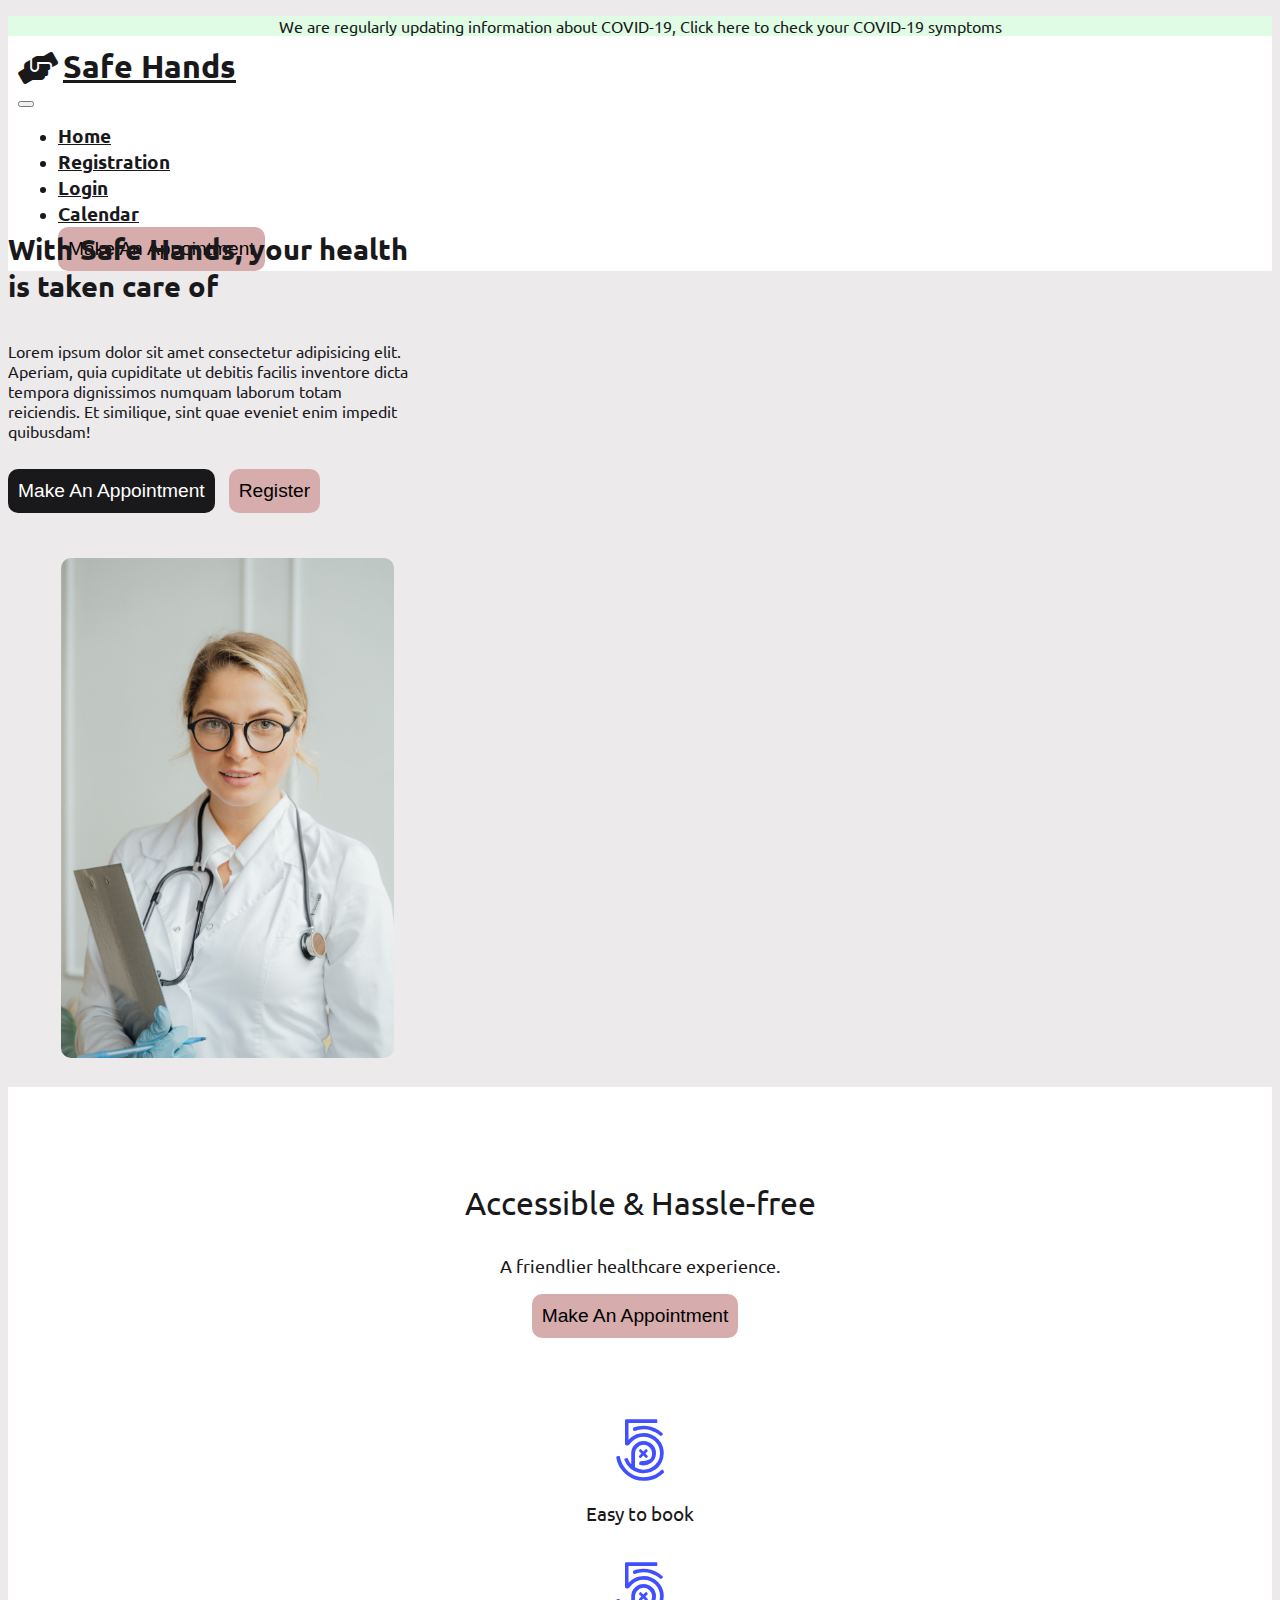
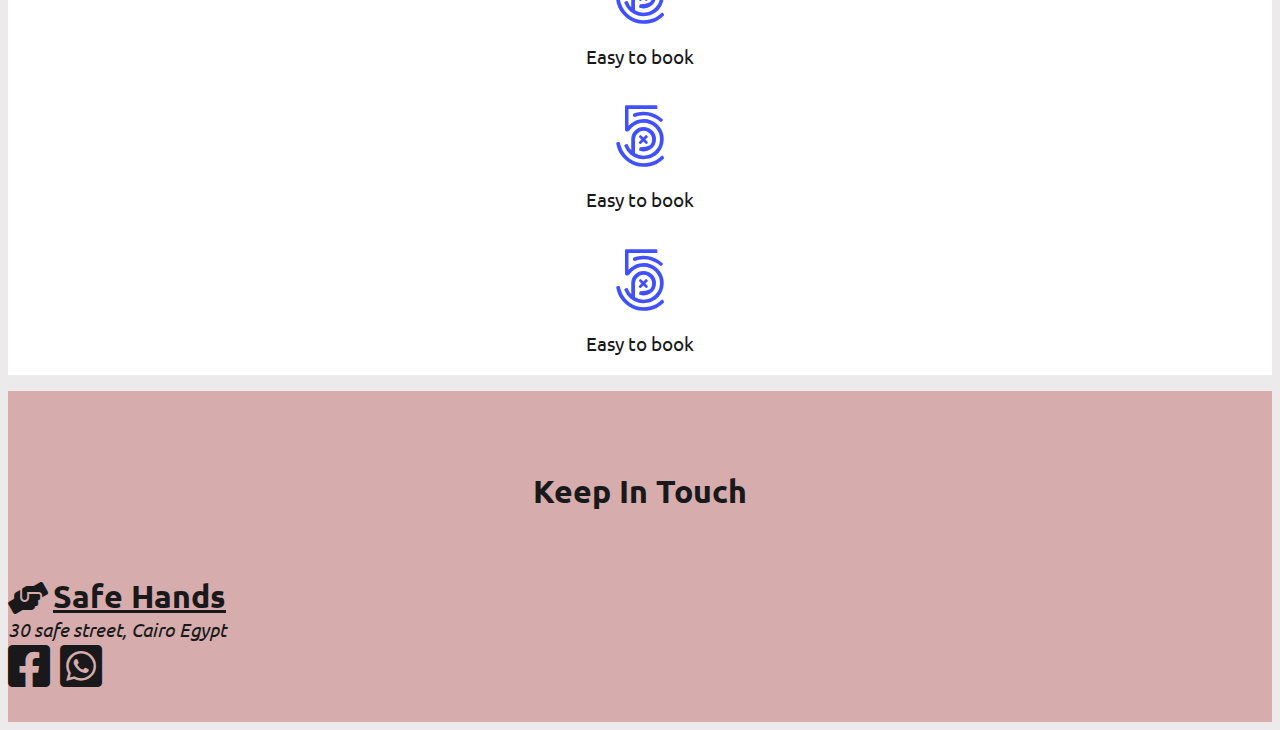
==== index.html @ e6dce335 "naming commit" ====
<!doctype html>
<html lang="en">
  <head>
    <meta charset="utf-8">
    <meta name="viewport" content="width=device-width, initial-scale=1">

    <!-- Bootstrap CSS -->
    <link href="https://cdn.jsdelivr.net/npm/bootstrap@5.1.1/dist/css/bootstrap.min.css" rel="stylesheet" integrity="sha384-F3w7mX95PdgyTmZZMECAngseQB83DfGTowi0iMjiWaeVhAn4FJkqJByhZMI3AhiU" crossorigin="anonymous">
    <!--Font Awesome-->
    <link rel="stylesheet" href="https://cdnjs.cloudflare.com/ajax/libs/font-awesome/5.15.4/css/all.min.css">
    <!--Google Fonts-->
    <link rel="preconnect" href="https://fonts.googleapis.com">
    <link rel="preconnect" href="https://fonts.gstatic.com" crossorigin>
    <link href="https://fonts.googleapis.com/css2?family=Ubuntu:ital,wght@0,300;0,400;0,500;0,700;1,300;1,400&display=swap" rel="stylesheet">
    <!--Custom CSS-->
    <link rel="stylesheet" href="css/custom.css">
    <title>Welcome to Safe Hands Clinc</title>

  </head>
  <body>
    <!--corona notice-->
    <div class="container-fluid corona-container" id="corona-notice">
        <p>We are regularly updating information about COVID-19, Click here to check your COVID-19 symptoms
        </p>
    </div>
    <!--Navigation-->
    <!-- <header>
        <div class="container-fluid navigation--container">
            <nav class="navbar navbar-expand-lg navbar-light">
                <div class="container">
                    <div class="brand-box">
                        <div class="brand-box-image">
                            <i class="fas fa-hands-helping"></i>
                        </div>
                        <a class="navbar-brand" href="#">Safe Hands</a>
                    </div>
                    <button class="navbar-toggler" type="button" data-bs-toggle="collapse" data-bs-target="#navbarSupportedContent" aria-controls="navbarSupportedContent" aria-expanded="false" aria-label="Toggle navigation">
                    <span class="navbar-toggler-icon"></span>
                    </button>
                    <div class="collapse navbar-collapse" id="navbarSupportedContent">
                        <ul class="navbar-nav me-auto mb-2 mb-lg-0 ms-auto">
                        <li class="nav-item">
                            <a class="nav-link active" aria-current="page" href="landing.html">Home</a>
                        </li>
                        <li class="nav-item">
                            <a class="nav-link" href="register.html">Registration</a>
                        </li>
                        <li class="nav-item">
                            <a class="nav-link" href="login.html">Login</a>
                        </li>
                        <li class="nav-item right-push">
                            <a class="nav-link" href="calendar.html">Calendar</a>
                        </li>
                        <button type="button" class="btn btn-secondary register-button">Make An Appointment</button>

                        </ul>
                    </div>
                </div>
            </nav>
        </div> 
    </header> -->
    <header>
        <div class="container-fluid navigation--container">
            <nav class="navbar navbar-expand-lg navbar-light">
                <div class="container">
                    <div class="brand-box">
                        <div class="brand-box-image">
                            <i class="fas fa-hands-helping"></i>
                        </div>
                        <a class="navbar-brand" href="#">Safe Hands</a>
                    </div>
                    <button class="navbar-toggler" type="button" data-bs-toggle="collapse" data-bs-target="#navbarSupportedContent" aria-controls="navbarSupportedContent" aria-expanded="false" aria-label="Toggle navigation">
                    <span class="navbar-toggler-icon"></span>
                    </button>
                    <div class="collapse navbar-collapse" id="navbarSupportedContent">
                        <ul class="navbar-nav me-auto mb-2 mb-lg-0 ms-auto">
                        <li class="nav-item">
                            <a class="nav-link active" aria-current="page" href="landing.html">Home</a>
                        </li>
                        <li class="nav-item">
                            <a class="nav-link" href="register.html">Registration</a>
                        </li>
                        <li class="nav-item">
                            <a class="nav-link" href="login.html">Login</a>
                        </li>
                        <li class="nav-item right-push">
                            <a class="nav-link" href="calendar.html">Calendar</a>
                        </li>
                        <button type="button" class="btn btn-secondary register-button">Make An Appointment</button>

                        </ul>
                    </div>
                </div>
            </nav>
        </div> 
    </header>
    <!--Header-body-->
    <div class="container header-body-container">
        <div class="row">
            <div class="header-body-container-section header-body-container-section-1 col-md-6">
                <h1>With Safe Hands, your health is taken care of</h1>
                <p>Lorem ipsum dolor sit amet consectetur adipisicing elit. Aperiam, quia cupiditate ut debitis facilis inventore dicta tempora dignissimos numquam laborum totam reiciendis. Et similique, sint quae eveniet enim impedit quibusdam!</p>
                <div class="header-body-container-section-buttons">
                    <button type="button" class="btn btn-secondary appointment-bttn-1">Make An Appointment</button>
                    <button type="button" class="btn btn-secondary register-button">Register</button>
                </div>
            </div>
            <div class="header-body-container-section header-body-container-section-2 col-md-6">
                <div class="header-body-img">
                    <img src="images/pexels-anthony-shkraba-5215024.jpg" alt="" class="img-fluid">
                </div>
            </div>
        </div>
    </div>
    <!--post-body-->
    <section id="post-body">
        <div class="container post-body-container">
            <div class="row">
                <div class="post-body-punch col-12">
                    <p class="post-body-punch-p1">Accessible & Hassle-free</p>
                    <p class="post-body-punch-p2">A friendlier healthcare experience.</p>
                    <button type="button" class="btn btn-secondary appointment-bttn-2">Make An Appointment</button>
                </div>
            </div>
        </div>
        <div class="container post-body-container-icons">
            <div class="row">
                <div class="col-md-3 post-body-container-icons-item">
                    <i class="fab fa-500px"></i>
                    <p>Easy to book</p>
                </div>
                <div class="col-md-3 post-body-container-icons-item">
                    <i class="fab fa-500px"></i>
                    <p>Easy to book</p>
                </div>
                <div class="col-md-3 post-body-container-icons-item">
                    <i class="fab fa-500px"></i>
                    <p>Easy to book</p>
                </div>
                <div class="col-md-3 post-body-container-icons-item">
                    <i class="fab fa-500px"></i>
                    <p>Easy to book</p>
                </div>  
            </div>    
        </div>
    </section>
    <!--Footer-->
    <section id="footer">
        <div class="container footer-title"> 
            <div class="row">   
                <div class="col-12 footer-title-title">
                    <p>Keep In Touch</p>
                </div>
            </div>
        </div>
        <div class="container footer-parts"> 
            <div class="row">   
                <div class="col-md-4">
                    <!-- <p class="footer-parts-p1">Safe Hands</p> -->
                    <div class="brand-box">
                        <div class="brand-box-image">
                            <i class="fas fa-hands-helping"></i>
                        </div>
                        <a class="navbar-brand" href="#">Safe Hands</a>
                    </div>
                    <address>30 safe street, Cairo Egypt</address>
                </div>
                <div class="col-md-4 social-links">
                    <div class="social-links-icons">
                        <i class="fab fa-facebook-square"></i>
                        <i class="fab fa-whatsapp-square"></i>
                    </div>
                </div>
            </div>
        </div>
    </section>
    <!-- Option 1: Bootstrap Bundle with Popper -->
    <script src="https://cdn.jsdelivr.net/npm/bootstrap@5.1.1/dist/js/bootstrap.bundle.min.js" integrity="sha384-/bQdsTh/da6pkI1MST/rWKFNjaCP5gBSY4sEBT38Q/9RBh9AH40zEOg7Hlq2THRZ" crossorigin="anonymous"></script>
  </body>
</html>
---- css/custom.css ----
/*GLOBAL*/
html,body {
    font-family: 'Ubuntu', sans-serif;
    background-color: #ECEAEB;
    color: #19191B;
}

* {
    box-sizing: border-box;
}
/*<!--corona notice-->*/
.corona-container {background-color: #E0FCE5;}
.corona-container p {
    text-align: center; 
    margin-bottom: 0;
}

/*Navigation*/
.navigation--container {
    padding-left:0; 
    padding-right: 0;
    background-color: #fff;
    height: 80px;
    padding-top: 10px;
}
.navbar, .navbar-expand-lg {
    background-color: #fff;
    padding-left: 10px;
}
.navigation--container--ul li, .navigation--container--ul li a {
    margin-right: 10px;
    color: #19191B;
}

.navbar-light .navbar-nav .nav-link {
    color: #19191B;
}

.navbar-nav a {
    font-size: 1.2rem !important;
    font-weight: bold !important;
}

.navbar-light .navbar-nav .nav-link:focus, .navbar-light .navbar-nav .nav-link:hover {
    color: #D7ACAC;
}

.brand-box {
    display: flex;
    flex-direction: row;
}
.brand-box div {
    margin-right: 5px;
}
.navbar-brand {
    font-size: 2rem;
    font-weight: bold;
    padding: 0;
    color: #19191B;
}
.brand-box-image {
    padding-top: 6px;
}

.brand-box-image i {
    font-size: 2rem;
}
.appointment-button{    
    box-sizing: border-box;
    background: #D7ACAC;
    border-radius: 10px;
    padding: 0px 10px !important;
    text-align: center;
}

.appointment-button a {
    color: #fff !important;
}

.right-push {
    margin-right: 20px;
}




/*<!--Header-body-->*/
.header-body-container {
    margin: 0 auto;
    margin-top: 3rem;
}
.header-body-container .row {
    justify-content: space-evenly;
}
.header-body-container-section h1 {
    font-size: 1.8rem;
}
.header-body-container-section p {
    font-size: 1rem;
}
.header-body-container-section-1 {
    width: 25rem;
    margin-top: 2rem;
    padding-top: 3rem;
    margin-bottom: 1rem;
    padding-bottom: 1.8rem;
}

.header-body-container-section-1 p{
    padding-top: 1rem;
}
.header-body-container-section-2 {
    width: 500px;
    display: flex;
    justify-content: flex-start;
    padding-left: 3.3125rem;
}

.header-body-container-section-2 div {
    justify-content: flex-end;
}

.header-body-container-section-2 img {
    border-radius: 10px;
    justify-self: flex-end;
    height: 500px;
}

.header-body-img {
    display: flex;
    padding-bottom: 1.8rem;
}
.header-body-img img {
justify-content: center;
}

.appointment-bttn-1, .register-button, .appointment-bttn-2 {
    box-sizing: border-box;
    background: #D7ACAC;
    border-radius: 10px;
    padding: 2px 10px;
    text-align: center;
    border-style: none;
    height: 44px;
    margin-right: 10px;
    font-size: 19.2px;
}

.appointment-bttn-1 {
    background-color: #19191B;
    color: #fff;
}

.appointment-bttn-1:hover {
    background: #D7ACAC;
    color: #fff;
}

.appointment-bttn-2:hover{
    background-color: #19191B;
}


.register-button:hover {
    background-color: #19191B;
}

.header-body-container-section-buttons {
    margin-top: 1.8rem;
}





/*<!--Post-body-->*/
#post-body{
    padding-top: 4rem;
    background-color: #fff;
}
.post-body-punch {
    width: 100%;
    text-align: center !important;
}
.post-body-punch-p1 {
    font-size: 2rem;
}
.post-body-punch-p2 {
    font-size: 1.1rem;
}
.post-body-container-icons {
    margin: 0 auto;
    margin-top: 5rem;
}
.post-body-container-icons row {
    text-align: center;
    margin: 0 auto;
}

.post-body-container-icons-item {
    display: flex;
    flex-direction: column;
    justify-content: space-evenly;
    text-align: center;
    margin-bottom: 3rem;
}
.post-body-container-icons-item i {
    font-size: 4rem;
    color: #34fe;
}
.post-body-container-icons-item p {
    font-size: 1.2rem;
}
.post-body-container-icons-item {
    margin-bottom: 1rem;
}

/*<!--Footer-->*/

#footer {
    padding-top: 3rem;
    background-color: #D7ACAC;
}

.footer-title {
    margin: 0 auto;
    text-align: center;
}
.footer-title-title {
    font-weight: bold;
    font-size: 2rem;
}
.footer-parts {
    padding-top: 2rem;
    padding-bottom: 2rem;
}
.footer-parts .row{
    justify-content: space-around;
    
}
.footer-parts-p1 {
    font-size: 1.3rem;
    font-weight: 500;
}
address {
    font-size: 1.2rem;
}
.social-links-icons i {
    font-size: 3rem;
    margin-right: 10px;
}
.social-links-icons {
    display: flex;
    justify-content: flex-start;
}

/*Register Form*/
#register-form{
    margin-bottom: 2rem;
}

.register-form-container form {
    max-width: 800px;
    margin: 0 auto;
    background: #fff;
    padding: 20px 15px;
    font-size: 1.1rem;
    border-radius: 20px;
}

/*Card*/
#patient-register {
    margin-bottom: 2rem;
}
.card {
    width: 100% !important;
    border-radius: 10px;
}
.card ul li {
    list-style: none;
}
.patient-image {
    width: 200px;
    height: 200px;
    border-radius: 10px;
    padding-left: 16px;
    padding-top: 20px;
    margin-bottom: 20px;
}

.patient-image img {
    border-radius: 10px;
}

.appointment-card {
    padding-left: 3rem;
}

/*Max Width 750px*/
@media screen and (max-width: 750px) {
    .footer-parts .row {
        text-align: center;
    }
    .footer-brand-box{
        margin: 0 auto;
        width: 240px;
    }
    .social-links-icons {
        text-align: center;
        width: 90px;
        margin: 0 auto;
    }
}
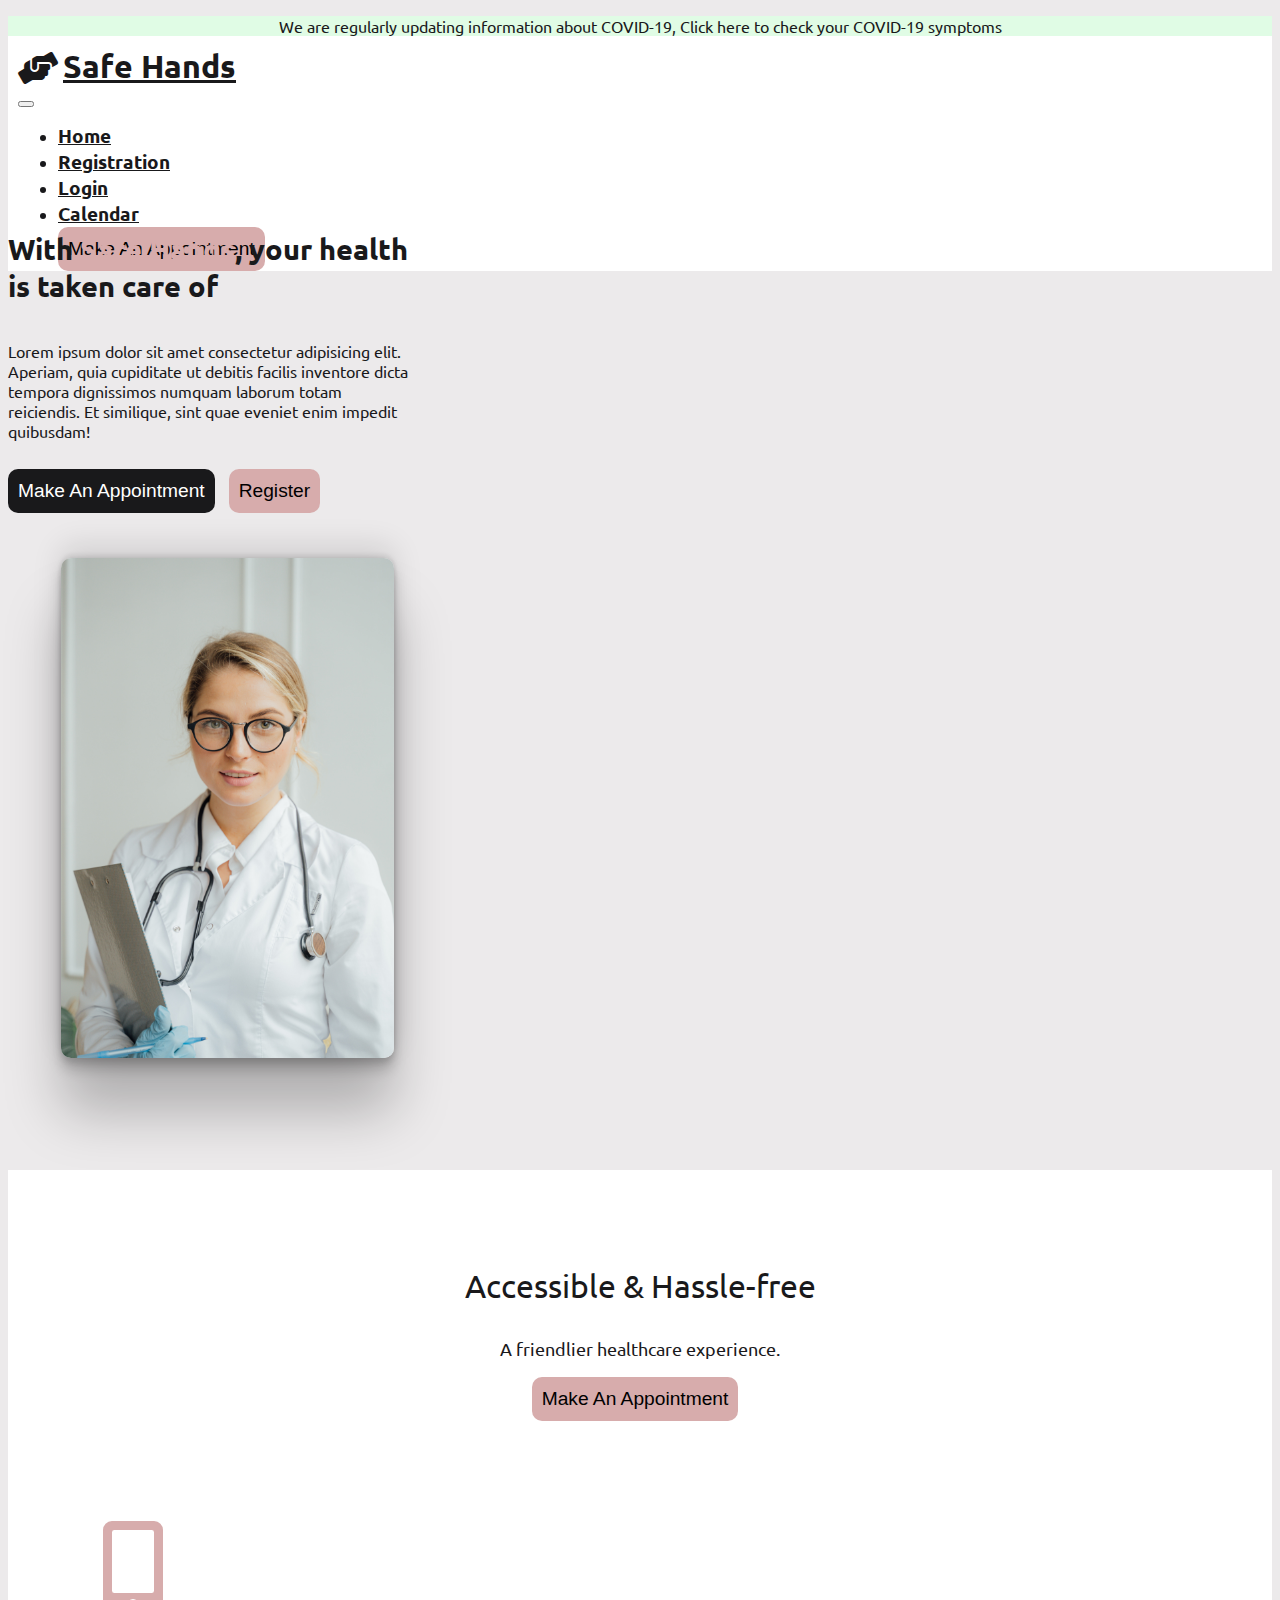
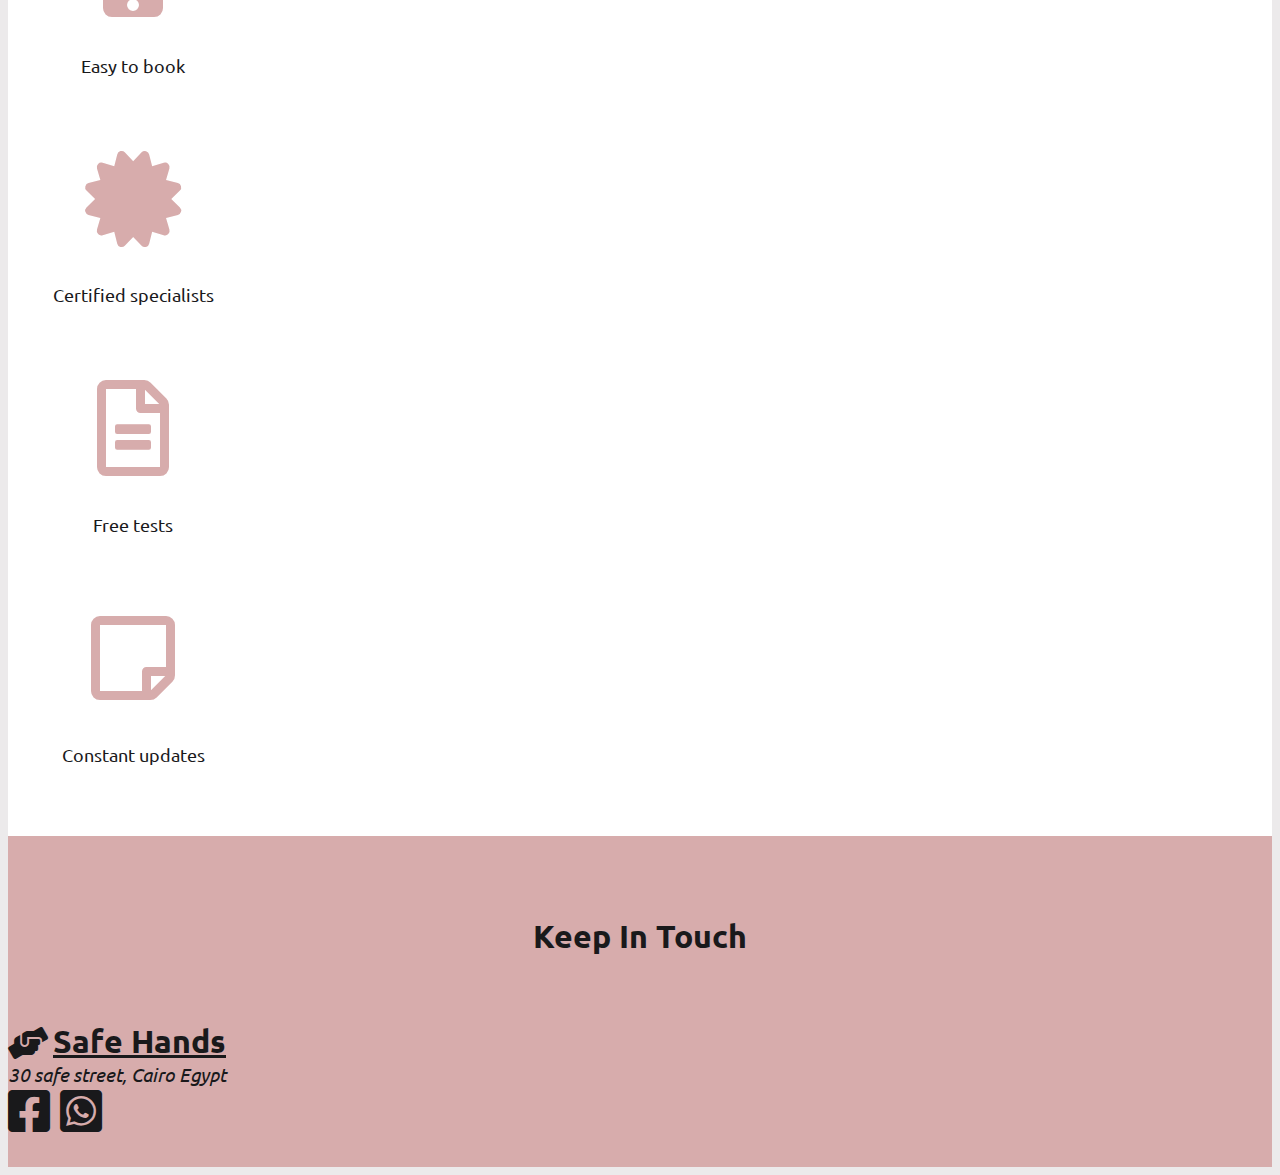
==== commit de550944: "project updates" ====
--- a/index.html
+++ b/index.html
@@ -98,7 +98,7 @@
     <div class="container header-body-container">
         <div class="row">
             <div class="header-body-container-section header-body-container-section-1 col-md-6">
-                <h1>With Safe Hands, your health is taken care of</h1>
+                <h1>With <span class="safe-hands-span">Safe Hands</span>, your health is taken care of</h1>
                 <p>Lorem ipsum dolor sit amet consectetur adipisicing elit. Aperiam, quia cupiditate ut debitis facilis inventore dicta tempora dignissimos numquam laborum totam reiciendis. Et similique, sint quae eveniet enim impedit quibusdam!</p>
                 <div class="header-body-container-section-buttons">
                     <button type="button" class="btn btn-secondary appointment-bttn-1">Make An Appointment</button>
@@ -126,20 +126,20 @@
         <div class="container post-body-container-icons">
             <div class="row">
                 <div class="col-md-3 post-body-container-icons-item">
-                    <i class="fab fa-500px"></i>
+                    <i class="fas fa-mobile-alt"></i>
                     <p>Easy to book</p>
                 </div>
                 <div class="col-md-3 post-body-container-icons-item">
-                    <i class="fab fa-500px"></i>
-                    <p>Easy to book</p>
+                    <i class="fas fa-certificate"></i>
+                    <p>Certified specialists</p>
                 </div>
                 <div class="col-md-3 post-body-container-icons-item">
-                    <i class="fab fa-500px"></i>
-                    <p>Easy to book</p>
+                    <i class="far fa-file-alt"></i>
+                    <p>Free tests</p>
                 </div>
                 <div class="col-md-3 post-body-container-icons-item">
-                    <i class="fab fa-500px"></i>
-                    <p>Easy to book</p>
+                    <i class="far fa-sticky-note"></i>
+                    <p>Constant updates</p>
                 </div>  
             </div>    
         </div>
@@ -155,8 +155,7 @@
         </div>
         <div class="container footer-parts"> 
             <div class="row">   
-                <div class="col-md-4">
-                    <!-- <p class="footer-parts-p1">Safe Hands</p> -->
+                <div class="col-md-4 footer-parts-col-1">
                     <div class="brand-box">
                         <div class="brand-box-image">
                             <i class="fas fa-hands-helping"></i>
--- a/css/custom.css
+++ b/css/custom.css
@@ -26,6 +26,7 @@
 .navbar, .navbar-expand-lg {
     background-color: #fff;
     padding-left: 10px;
+    z-index: 2;
 }
 .navigation--container--ul li, .navigation--container--ul li a {
     margin-right: 10px;
@@ -85,9 +86,16 @@
 
 
 /*<!--Header-body-->*/
+
+.safe-hands-span{
+    font-size: 1.8rem; 
+    font-weight: bold; 
+    color:#D7ACAC;
+}
 .header-body-container {
     margin: 0 auto;
     margin-top: 3rem;
+    padding-bottom: 4rem;
 }
 .header-body-container .row {
     justify-content: space-evenly;
@@ -128,10 +136,12 @@
 
 .header-body-img {
     display: flex;
-    padding-bottom: 1.8rem;
+    padding-bottom: 3rem;
 }
 .header-body-img img {
 justify-content: center;
+/* box-shadow: rgb(0 0 0 / 35%) 0px 5px 15px; */
+box-shadow: rgba(0, 0, 0, 0.25) 0px 54px 55px, rgba(0, 0, 0, 0.12) 0px -12px 30px, rgba(0, 0, 0, 0.12) 0px 4px 6px, rgba(0, 0, 0, 0.17) 0px 12px 13px, rgba(0, 0, 0, 0.09) 0px -3px 5px;
 }
 
 .appointment-bttn-1, .register-button, .appointment-bttn-2 {
@@ -177,6 +187,7 @@
 #post-body{
     padding-top: 4rem;
     background-color: #fff;
+    padding-bottom: 1rem;
 }
 .post-body-punch {
     width: 100%;
@@ -192,9 +203,10 @@
     margin: 0 auto;
     margin-top: 5rem;
 }
-.post-body-container-icons row {
-    text-align: center;
-    margin: 0 auto;
+.post-body-container-icons .row {
+    text-align: center;
+    margin: 0 auto;
+    justify-content: space-evenly;
 }
 
 .post-body-container-icons-item {
@@ -203,17 +215,34 @@
     justify-content: space-evenly;
     text-align: center;
     margin-bottom: 3rem;
-}
+    /* border: 1px solid #eee; */
+    padding: 20px 5px;
+    border-radius: 10px;
+    /* box-shadow: rgb(0 0 0 / 35%) 0px 5px 15px; */
+    max-width: 250px;
+    transition: box-shadow 0.3s ease-in-out;
+}
+
+.post-body-container-icons-item:hover {
+    box-shadow: rgb(0 0 0 / 35%) 0px 5px 15px;
+}
+
+
+
 .post-body-container-icons-item i {
-    font-size: 4rem;
-    color: #34fe;
-}
+    font-size: 6rem;
+    color: #D7ACAC;
+    margin-bottom: 20px;
+}
+
 .post-body-container-icons-item p {
-    font-size: 1.2rem;
+    font-size: 1.12rem;
 }
 .post-body-container-icons-item {
     margin-bottom: 1rem;
 }
+
+
 
 /*<!--Footer-->*/
 
@@ -275,6 +304,7 @@
 .card {
     width: 100% !important;
     border-radius: 10px;
+    padding-left: 3rem;
 }
 .card ul li {
     list-style: none;
@@ -297,13 +327,27 @@
 }
 
 /*Max Width 750px*/
-@media screen and (max-width: 750px) {
+@media only screen and (max-width: 750px) {
+    .footer-parts{
+        display: flex;
+        justify-content: center;
+    }
+    .footer-parts-col-1 {
+        display: flex;
+        flex-direction: column;
+        align-items: center;
+    }
+    
     .footer-parts .row {
         text-align: center;
     }
     .footer-brand-box{
         margin: 0 auto;
         width: 240px;
+    }
+    .social-links {
+        display: flex;
+        justify-content: center;
     }
     .social-links-icons {
         text-align: center;
@@ -311,3 +355,8 @@
         margin: 0 auto;
     }
 }
+
+/*Calendar*/
+.ftco-section{
+    z-index: 0
+}